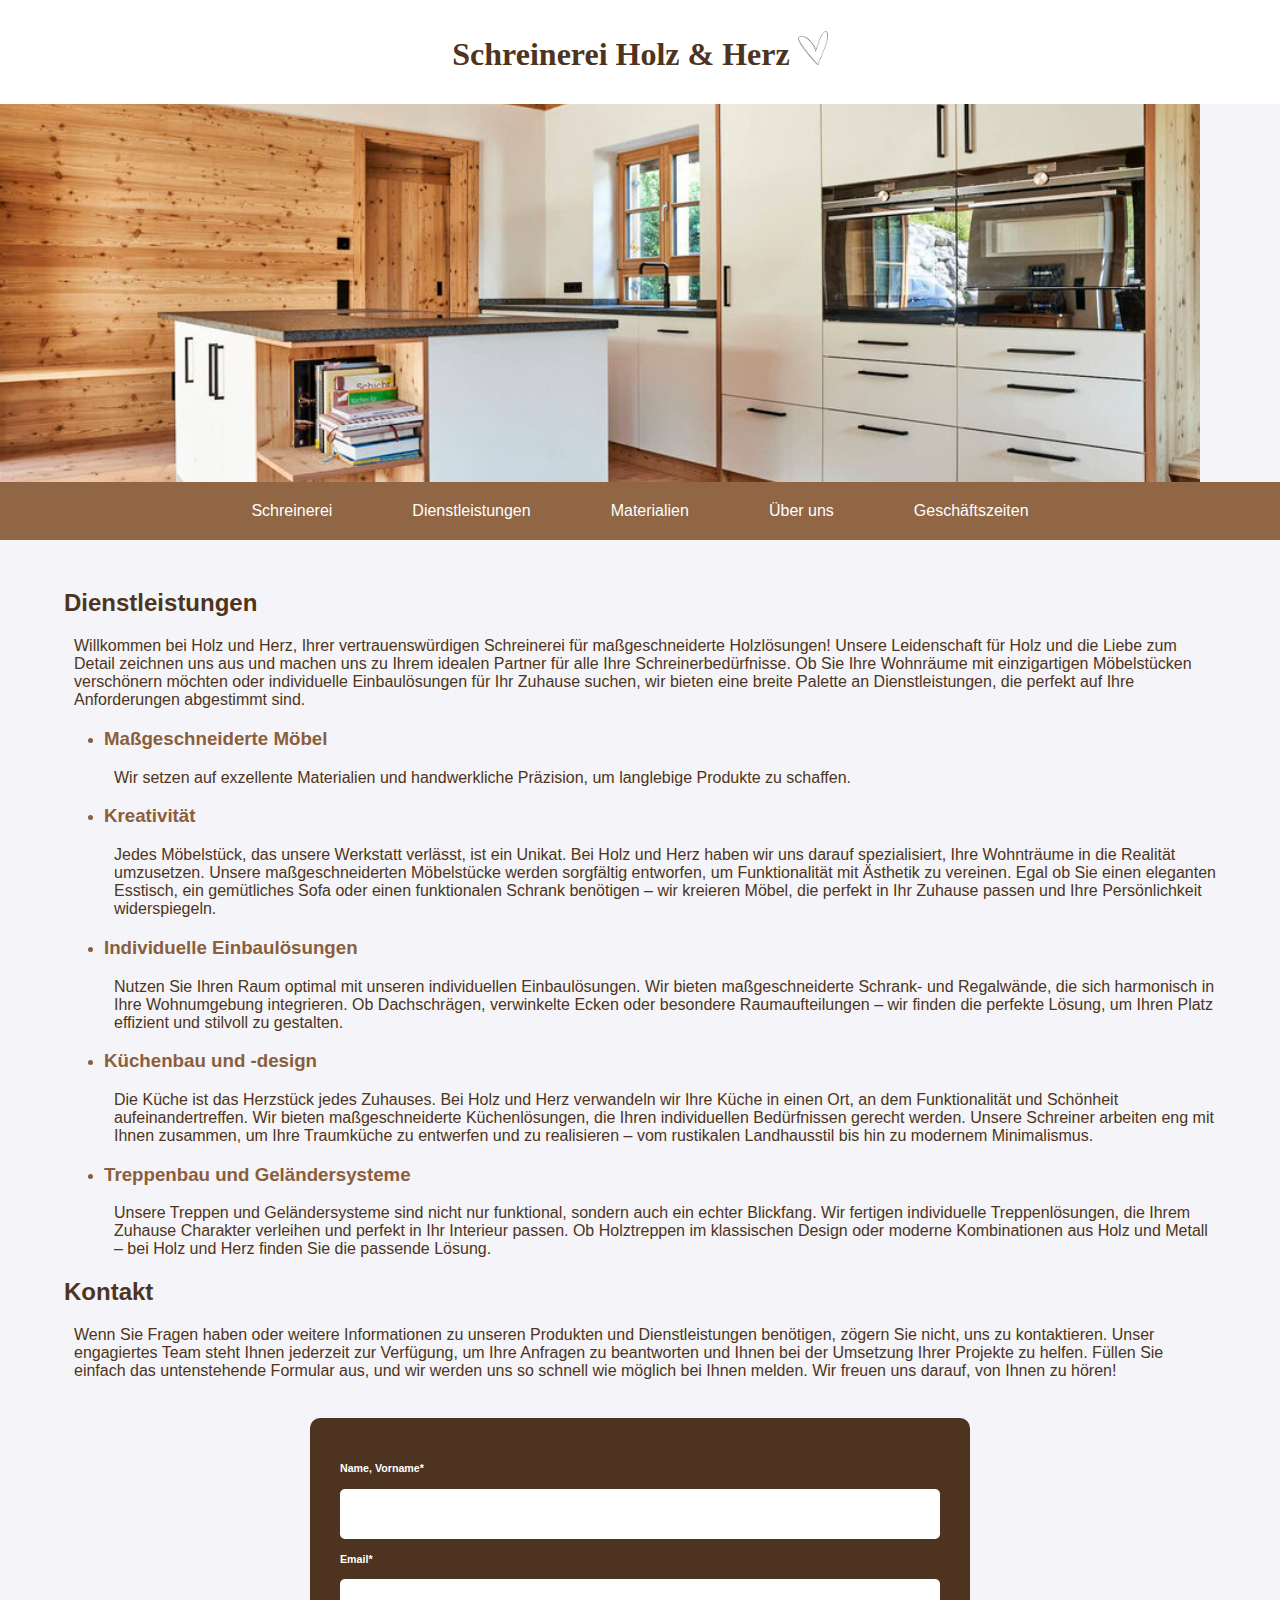
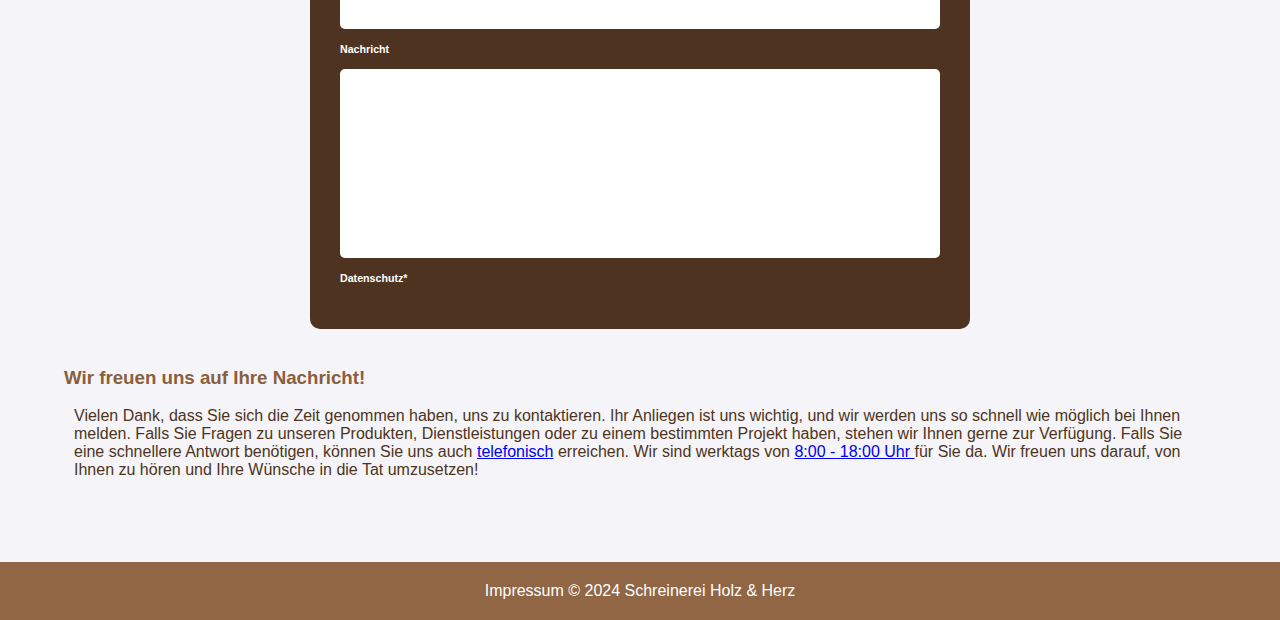
==== dienstleistungen.html @ 925141cc "Add files via upload" ====
<!DOCTYPE html>
<html lang="de">
  <head>
    <meta charset="UTF-8" />
    <title>Startseite | Schreinerei Holz & Herz </title>
    <link rel="stylesheet" type="text/css" href="style.css" />
    <meta name="viewport" content="width=device-width, initial-scale=1.0" />
  </head>
  <body>
    <header> 
        <h1>Schreinerei Holz & Herz 
        <img src="images/pngg.png" alt="Herz aus Draht" width="30px"></h1>
  </header>
    <div class="teaser">
      <img 
        src="images/TeaserBild.jpg"
        alt="Moderne Küche mit Holzwand und Holzdecke" />
    </div>
    <nav class="mitte" >
            <a href="index.html">Schreinerei</a>
            <a href="dienstleistungen.html">Dienstleistungen</a>
            <a href="materialien.html">Materialien</a> 
            <a href="ueberuns.html">Über uns</a>
            <a href="geschaeftszeiten.html">Geschäftszeiten</a>
    </nav>
    <main>
      <section> 
       <h2>Dienstleistungen </h2>

       <p>Willkommen bei Holz und Herz, Ihrer vertrauenswürdigen Schreinerei für maßgeschneiderte Holzlösungen! 
        Unsere Leidenschaft für Holz und die Liebe zum Detail zeichnen uns aus und machen uns zu Ihrem idealen Partner für alle Ihre Schreinerbedürfnisse. 
        Ob Sie Ihre Wohnräume mit einzigartigen Möbelstücken verschönern möchten oder individuelle Einbaulösungen für Ihr Zuhause suchen, 
        wir bieten eine breite Palette an Dienstleistungen, die perfekt auf Ihre Anforderungen abgestimmt sind.
      
       <ul>
        <li>
            <h3>Maßgeschneiderte Möbel</h3>
            <p>
                Wir setzen auf exzellente Materialien und handwerkliche Präzision, um langlebige Produkte zu schaffen.
            </p>
        </li>
        <li>
            <h3>Kreativität</h3>
            <p>
              Jedes Möbelstück, das unsere Werkstatt verlässt, ist ein Unikat. Bei Holz und Herz haben wir uns darauf spezialisiert, Ihre Wohnträume in die Realität umzusetzen. 
              Unsere maßgeschneiderten Möbelstücke werden sorgfältig entworfen, um Funktionalität mit Ästhetik zu vereinen. Egal ob Sie einen eleganten Esstisch, ein gemütliches 
              Sofa oder einen funktionalen Schrank benötigen – wir kreieren Möbel, die perfekt in Ihr Zuhause passen und Ihre Persönlichkeit widerspiegeln.
            </p>
        </li>
        <li>
            <h3>Individuelle Einbaulösungen</h3>
            <p>Nutzen Sie Ihren Raum optimal mit unseren individuellen Einbaulösungen. Wir bieten maßgeschneiderte Schrank- und Regalwände, die sich harmonisch in Ihre Wohnumgebung integrieren. 
              Ob Dachschrägen, verwinkelte Ecken oder besondere Raumaufteilungen – wir finden die perfekte Lösung, um Ihren Platz effizient und stilvoll zu gestalten.
            </p>
        </li>
        <li>
          <h3>Küchenbau und -design </h3>
          <p>Die Küche ist das Herzstück jedes Zuhauses. Bei Holz und Herz verwandeln wir Ihre Küche in einen Ort, an dem Funktionalität und Schönheit aufeinandertreffen. Wir bieten maßgeschneiderte 
            Küchenlösungen, die Ihren individuellen Bedürfnissen gerecht werden. Unsere Schreiner arbeiten eng mit Ihnen zusammen, um Ihre Traumküche zu entwerfen und zu realisieren – vom rustikalen Landhausstil 
            bis hin zu modernem Minimalismus.
           </p>
      </li>
      <li>
          <h3>Treppenbau und Geländersysteme</h3>
          <p>Unsere Treppen und Geländersysteme sind nicht nur funktional, sondern auch ein echter Blickfang. Wir fertigen individuelle Treppenlösungen, 
            die Ihrem Zuhause Charakter verleihen und perfekt in Ihr Interieur passen. 
            Ob Holztreppen im klassischen Design oder moderne Kombinationen aus Holz und Metall – bei Holz und Herz finden Sie die passende Lösung.</p>
      </li>
    </ul>  

    <div class="formular-container">
        <h2>Kontakt</h2>
        <p>Wenn Sie Fragen haben oder weitere Informationen zu unseren Produkten und Dienstleistungen benötigen, zögern Sie nicht, uns zu kontaktieren. Unser engagiertes Team steht Ihnen jederzeit 
          zur Verfügung, um Ihre Anfragen zu beantworten und Ihnen bei der Umsetzung Ihrer Projekte zu helfen. Füllen Sie einfach das untenstehende Formular aus, und wir werden uns so schnell wie möglich bei Ihnen melden. 
          Wir freuen uns darauf, von Ihnen zu hören!
        </p>
     <div class="container">
      <h4> Name, Vorname*</h4>
        <div class="balken"></div>
      <h4> Email* </h4>
        <div class="balken"></div>
      <h4>Nachricht </h4>
        <div class="balken_3"></div>
        <h4> Datenschutz*</h4>
  </div>
      <h3> Wir freuen uns auf Ihre Nachricht!</h3>
       <p>Vielen Dank, dass Sie sich die Zeit genommen haben, uns zu kontaktieren.
       Ihr Anliegen ist uns wichtig, und wir werden uns so schnell wie möglich bei Ihnen melden. 
      Falls Sie Fragen zu unseren Produkten, Dienstleistungen oder zu einem bestimmten Projekt haben, 
      stehen wir Ihnen gerne zur Verfügung.
      Falls Sie eine schnellere Antwort benötigen, können Sie uns auch <a href="geschaeftszeiten.html">telefonisch</a>  erreichen. Wir sind werktags von <a href="geschaeftszeiten.html">8:00 - 18:00 Uhr </a> für Sie da.    
      Wir freuen uns darauf, von Ihnen zu hören und Ihre Wünsche in die Tat umzusetzen!
      <p>
   </section>     
  </main>       
       <footer>
         <nav class="mitte"> 
         <a href="impressum.html">Impressum &copy; 2024 Schreinerei Holz & Herz</a>
         </nav>
     </footer>
    </body>
    </html>
---- style.css ----
/* Grundlegende Stile für den Body */
body {
    font-family: Arial, sans-serif;
    margin: 0;
    padding: 0;
    background-color: #f4f4f9;
}

/* Header-Stile */
header {  
    padding: 10px 0;
    text-align: center;
    background-color:white;
    font-family: 'Arrire-Garde';  
}

/* Teaser-Bild */
.teaser {
    max-width: 100%;
    height: auto;
    display: flex; /* Aktiviert Flexbox */
    justify-content: center; /* Bild horizontal zentrieren */
    align-items: center; /* Bild vertikal zentrieren (falls erforderlich) */
    width:1200px; /* Breite des Containers auf die gesamte Viewport-Breite setzen */
    height: 10cm; /* Höhe des Containers auf 5 cm setzen */
    overflow: hidden; /* Verhindert das Überlaufen des Bildes */
}

.teaser img {
    width: 100%; /* Bild nimmt die volle Breite des Containers ein */
    height: auto; /* Bildhöhe wird automatisch angepasst, um das Seitenverhältnis zu bewahren */
    object-fit: cover; /* Bild wird so skaliert, dass es den Container ausfüllt, ohne das Seitenverhältnis zu verzerren */
}


 /* Gesamte Navigation */
 .mitte {
    display: flex;               /* Aktiviert Flexbox */
    justify-content: center;     /* Zentriert die Links horizontal */
    align-items: center;         /* Zentriert die Links vertikal */
    background-color: #8b5e3c; /* Hintergrundfarbe der Navigation */
    position: sticky;            /* Fixiert die Navigation beim Scrollen */
    top: 0;                      /* Positioniert die Navigation oben */
    z-index: 99;                 /* Z-Index für die Stapelreihenfolge */
    padding: 10px 0;             /* Vertikaler Innenabstand der Navigation */
    gap: 10px;                   /* Abstand zwischen den Links */
    opacity: 0.95;               /* Das ist dafür, dass die Navigation jederzeit anklickbar ist */
    gap: 5px;
    font-size: 1rem;
    
}

/* Links in der Navigation */
.mitte a {
    color: #fff;               /* Schriftfarbe der Links */
    text-align: center;          /* Zentriert den Text innerhalb der Links */
    padding: 10px 15px;          /* Innenabstand der Links */
    text-decoration: none;       /* Entfernt die Unterstreichung der Links */
    white-space: nowrap;         /* Verhindert, dass der Text in den Links umgebrochen wird */
    font-size: 1rem;
    font-weight: 500;            /* Schriftgewicht */             
    
}

@media (max-width: 900px) {
    .mitte a {
        padding: 8px 12px;    /* Noch kleinerer Innenabstand für sehr kleine Bildschirme */
        font-size: 0.9rem;
    
    }
    .mitte {
        gap: 5px;
    }
}

.mitte a:hover {
    background-color: #ad8363;
    border-radius: 7;
}


/* Container */
.container {
    width: 80%;
    margin: 20px auto;
}

ul{ 
    color: #8b5e3c;
}

li{
color: #8b5e3c;
}

h1{
text-align: center;
color:#4e3420;
font-family:Georgia, 'Times New Roman', Times, serif;
}

/* Überschriften */
h2{
    color:#4e3420 ;
    text-align: left;
    
    
}

h3{
    color: #8b5e3c;
    text-align: left;
}

h4{
    font-size: 8pt;
    color: #fff;
}

/* Footer und Navigation Blur-Effekt */
footer nav {
  backdrop-filter: blur(8px);
  text-align: center;
}

/* Absatz */
p {
    padding-left: 10px;
    margin: 8pt 0; /* Reduziert den Abstand zwischen Absätzen auf 5px oben und unten */
    color: #4e3420;
}

/* Section */
section {
    max-width: 1200px;
    margin-left: auto;
    margin-right: auto;
    padding: 24px;
    box-sizing: border-box;
    margin-top: 29px;
    font-size: 12pt;
  
    /* Überschrift nicht verdeckt */
    padding-top: 48px;
    transform: translateY(-48px);
}

/* Zentrierte Inhalte */
.mitte {
    display: flex;
    justify-content: center;
    text-align: center;
    gap: 50px;
    justify-content: center;
    align-items: center;
    object-fit: cover;
}

/* Holzverarbeitung */
.Willkommen {
    text-align: left;
}

.section-title {
    font-weight: bold;
    margin-top: 20px;
}



/*Bilder bei UeberUns*/
.gallery-container {
    display: flex;
    flex-wrap: wrap;
    gap: 20px; /* Abstand zwischen den Bildern */
    justify-content: center;
    max-width: 1200px;
    width: 100%;
    padding: 20px;
    box-sizing: border-box;
}

.gallery-item {
    flex: 1 1 calc(33.333% - 40px); /* Drei Bilder pro Reihe mit Abstand */
    box-sizing: border-box;
    position: relative;
}

.gallery-item img {
    width: 100%;
    height: auto;
    border-radius: 8px;
    box-shadow: 0 4px 8px rgba(0, 0, 0, 0.1);
}

.gallery-caption {
    font-size: 10pt;
    margin-top: 5pt;
}

 /* Styling für den Container des Kontaktformulars */
 .container {
    max-width: 600px;            /* Maximale Breite des Containers */
    margin: 0 auto;              /* Zentriert den Container */
    background-color:#4e3420;   /* Hintergrundfarbe des Containers */
    padding: 0.8cm;
    border-radius: 10px;
    margin-top: 1cm;
    margin-bottom: 1cm;
}

/* Balken beim Kontaktformular*/
.balken {
    width: 100%;                 /* Volle Breite des Containers */
    height: 50px;                /* Höhe der Balken */
    background-color: white;    /* Hintergrundfarbe der Balken */
    margin-bottom: 10px;         /* Abstand zwischen den Balken */
    border-radius: 5px;          /* Abgerundete Ecken */

}
.balken_3{
    height: 50px;                /* Höhe der Balken */
    background-color: white;    /* Hintergrundfarbe der Balken */
    margin-bottom: 10px;         /* Abstand zwischen den Balken */
    border-radius: 5px;          /* Abgerundete Ecken */
    height: 5cm;
}


.flexbox-container {
    display: flex;
	flex-direction: row;
	flex-wrap: wrap;
	justify-content: center;
    align-items: flex-start;
    gap: 20px;
    box-sizing: border-box;
    width: 100%;
    padding: 20px;
    
}

.material {
    flex: 1 1 calc(33.333% - 40px); /* Drei Bilder pro Reihe mit Abstand */
    box-sizing: border-box;
    position: relative;
    margin-bottom: 5px;
}

/*Material Bildergalerie*/
.material img{
    margin: 15px;
   width: 4cm;
   height: 4cm;
   object-fit: cover;
   
}

.material-caption{
    font-size: 10pt; 
    margin-top: 5px;                  /* Abstand über der Bildunterschrift */
    margin-left: 10px;
    color: #4e3420;
    max-width: 4cm; /* Stellt sicher, dass die Beschriftung die gleiche Breite wie das Bild hat */

}

.material img:hover {
    transform: scale(1.5);           /* Optional: Vergrößert das Bild beim Hover */
}

/* Container für das Portfolio */
.portfolio-container {
    display: flex;
    flex-wrap: wrap; /* Ermöglicht das Umfließen der Bilder auf mehrere Zeilen */
    gap: 2px; /* Sehr kleiner Abstand zwischen den Bildern */
    padding: 0; /* Kein Innenabstand */
    margin: 0; /* Kein äußerer Abstand */
    box-sizing: border-box; /* Box-Modell einbeziehen */
    width: 100%;
    margin-top: 1cm;
    
}

/* Einzelnes Portfolio-Element */
.portfolio-item {
    flex: 1 0 21%; /* Jedes Element nimmt etwa 21% der Breite des Containers ein */
    box-sizing: border-box;
}

/* Bilder im Portfolio */
.portfolio-item img {
    width: 100%; /* Bild passt sich der Breite des Containers an */
    height: 200px; /* Feste Höhe für alle Bilder */
    object-fit: cover; /* Bild wird zugeschnitten, um den Container auszufüllen */
    display: block; /* Entfernt möglichen Abstand unter dem Bild */
}

.portfolio-item img:hover {
    transform: scale(1.5);           /* Optional: Vergrößert das Bild beim Hover */
}
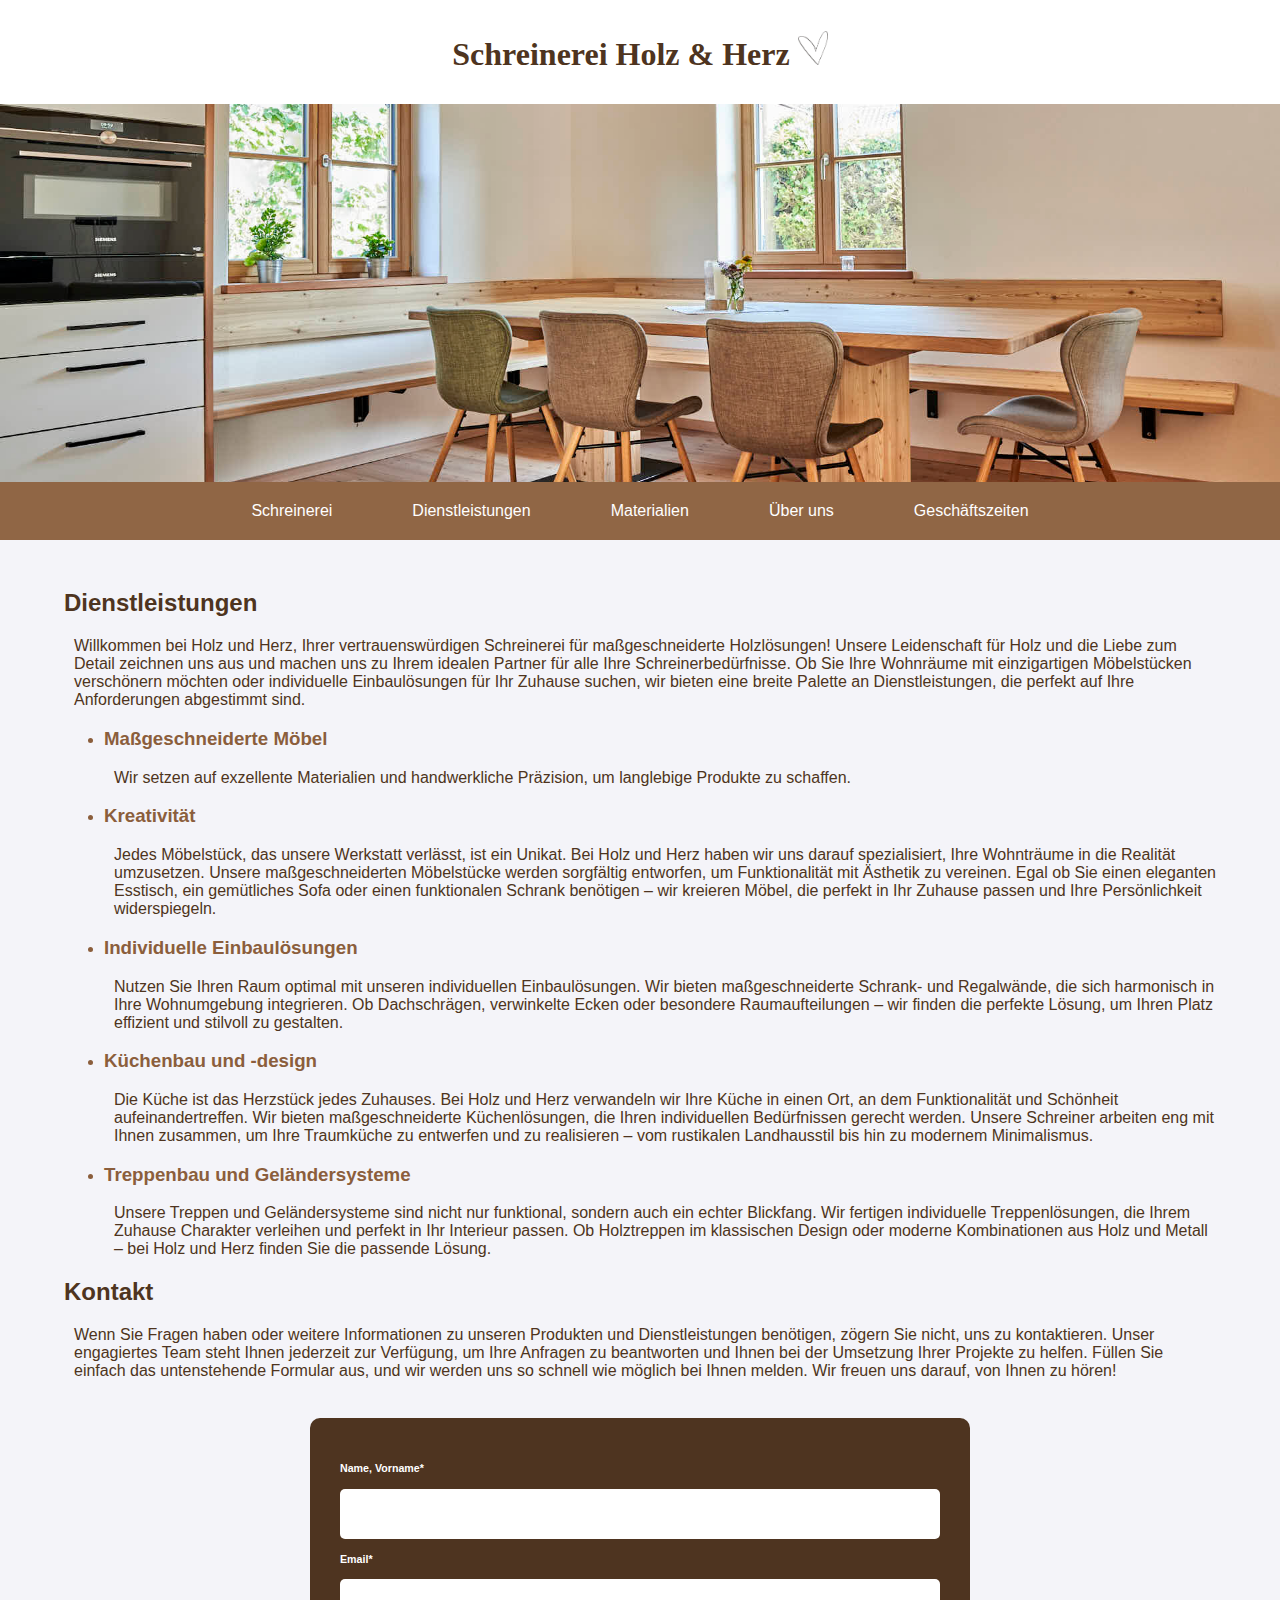
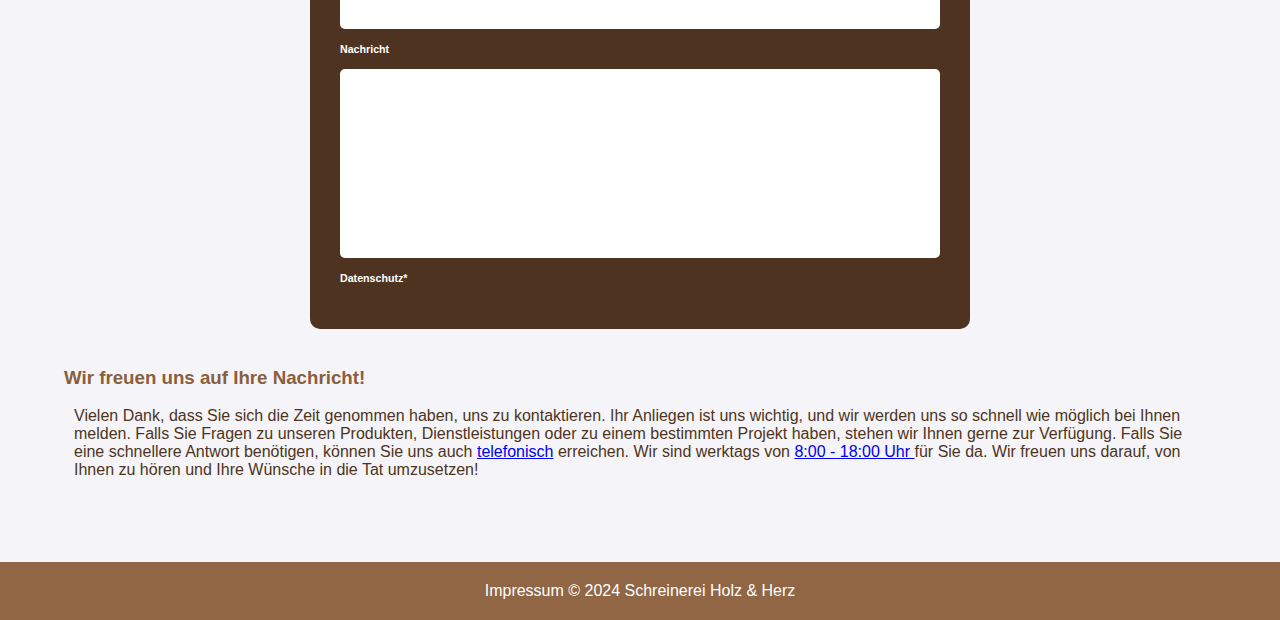
==== commit 64036694: "Add files via upload" ====
--- a/dienstleistungen.html
+++ b/dienstleistungen.html
@@ -13,7 +13,7 @@
   </header>
     <div class="teaser">
       <img 
-        src="images/TeaserBild.jpg"
+        src="images/teaserbild2.jpeg"
         alt="Moderne Küche mit Holzwand und Holzdecke" />
     </div>
     <nav class="mitte" >
--- a/style.css
+++ b/style.css
@@ -21,7 +21,6 @@
     display: flex; /* Aktiviert Flexbox */
     justify-content: center; /* Bild horizontal zentrieren */
     align-items: center; /* Bild vertikal zentrieren (falls erforderlich) */
-    width:1200px; /* Breite des Containers auf die gesamte Viewport-Breite setzen */
     height: 10cm; /* Höhe des Containers auf 5 cm setzen */
     overflow: hidden; /* Verhindert das Überlaufen des Bildes */
 }
@@ -62,14 +61,19 @@
     
 }
 
-@media (max-width: 900px) {
+@media (max-width: 600px) 
+{
     .mitte a {
-        padding: 8px 12px;    /* Noch kleinerer Innenabstand für sehr kleine Bildschirme */
-        font-size: 0.9rem;
-    
+        padding: 6px 10px;    /* Noch kleinerer Innenabstand für sehr kleine Bildschirme */
+        font-size: 0.8rem;
+        gap: 3px;
+   
     }
     .mitte {
         gap: 5px;
+        padding: 8px 0;
+        font: 0.8rem;
+       
     }
 }
 
@@ -154,6 +158,8 @@
     justify-content: center;
     align-items: center;
     object-fit: cover;
+
+
 }
 
 /* Holzverarbeitung */
@@ -299,3 +305,4 @@
 .portfolio-item img:hover {
     transform: scale(1.5);           /* Optional: Vergrößert das Bild beim Hover */
 }
+
